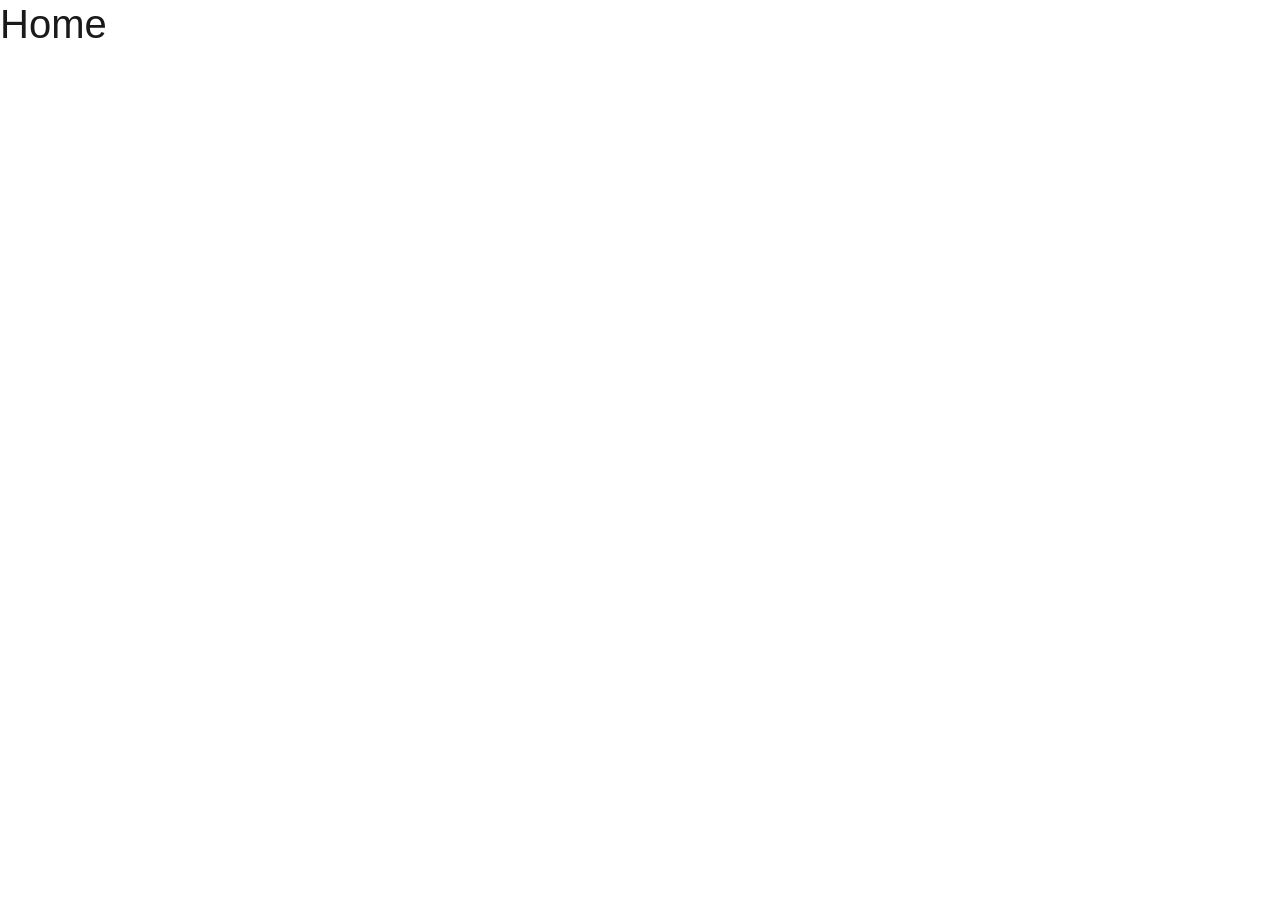
==== index.html @ de0bb497 "Add base HTML structure and Bootstrap 5 for all pages" ====
<!DOCTYPE html>
<html lang="en">
<head>
    <meta charset="UTF-8">
    <meta name="viewport" content="width=device-width, initial-scale=1.0">
    <meta name="description" content="AuraSpace Cafe in Odesa. Specialty coffee, house-made desserts and creative atmosphere in the heart of the city.">
    <title>AuraSpace Cafe - Where Every Cup Tells a Story</title>
    <link rel="icon" href="img/favicon.ico">
    <link href="https://cdn.jsdelivr.net/npm/bootstrap@5.3.3/dist/css/bootstrap.min.css" rel="stylesheet">
    <link rel="stylesheet" href="css/style.css">
</head>
<body>

    <header>
        <!-- navbar goes here -->
    </header>

    <main>
        <h1>Home</h1>
    </main>

    <footer>
        <!-- footer goes here -->
    </footer>

    <script src="https://cdn.jsdelivr.net/npm/bootstrap@5.3.3/dist/js/bootstrap.bundle.min.js"></script>
    <script src="js/script.js"></script>
</body>
</html>
---- css/style.css ----
/* Base styles */
body {
    font-family: 'Inter', sans-serif;
    color: #1a1a1a;
}
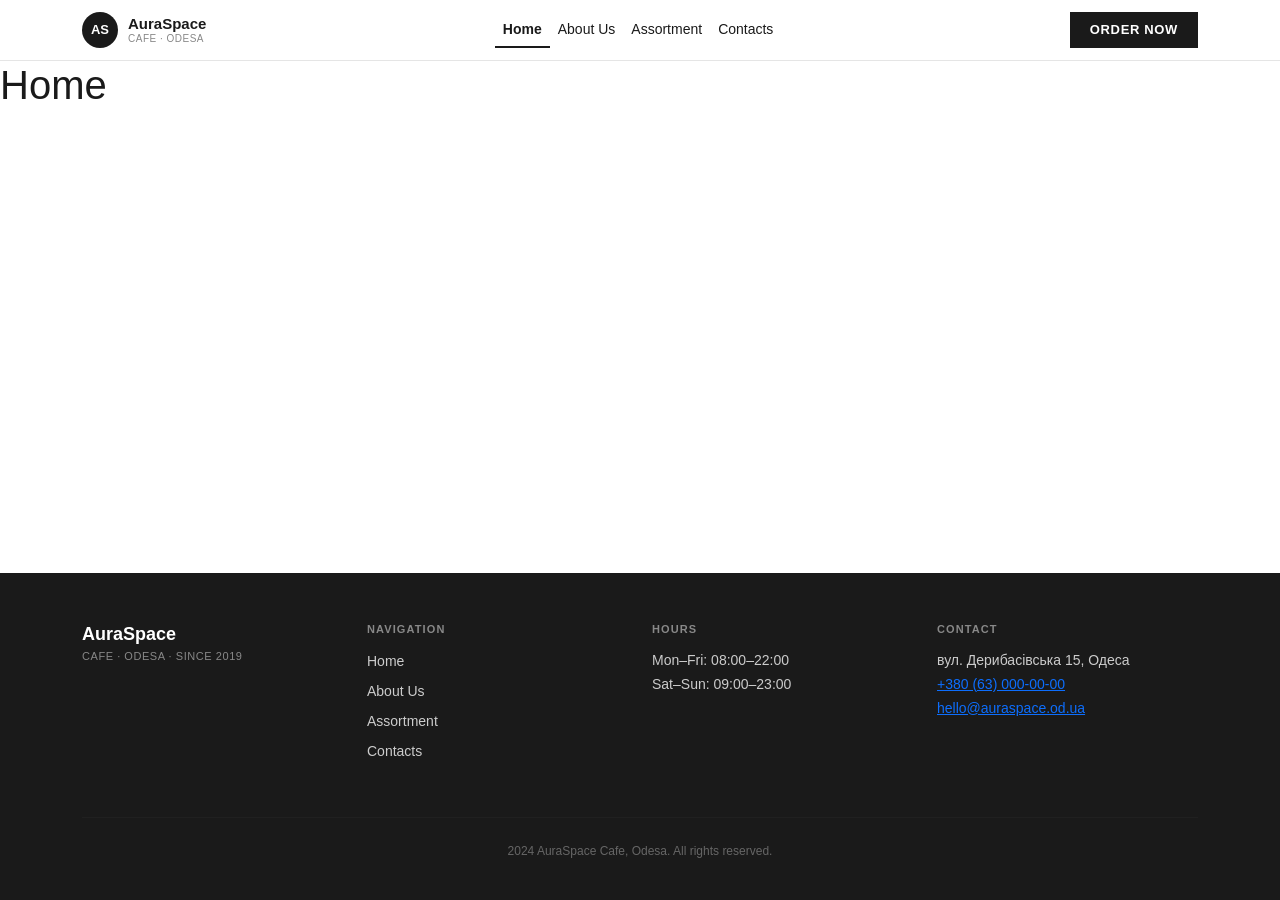
==== commit 20d517ae: "Navbar and footer" ====
--- a/index.html
+++ b/index.html
@@ -12,7 +12,39 @@
 <body>
 
     <header>
-        <!-- navbar goes here -->
+        <header>
+    <nav class="navbar navbar-expand-lg bg-white sticky-top">
+        <div class="container">
+            <a class="navbar-brand-wrapper" href="index.html">
+                <div class="navbar-logo">AS</div>
+                <div class="navbar-brand-text">
+                    <span class="navbar-brand-name">AuraSpace</span>
+                    <span class="navbar-brand-sub">Cafe · Odesa</span>
+                </div>
+            </a>
+            <button class="navbar-toggler" type="button" data-bs-toggle="collapse" data-bs-target="#mainNav">
+                <span class="navbar-toggler-icon"></span>
+            </button>
+            <div class="collapse navbar-collapse" id="mainNav">
+                <ul class="navbar-nav mx-auto">
+                    <li class="nav-item">
+                        <a class="nav-link active" href="index.html">Home</a>
+                    </li>
+                    <li class="nav-item">
+                        <a class="nav-link" href="about.html">About Us</a>
+                    </li>
+                    <li class="nav-item">
+                        <a class="nav-link" href="assortment.html">Assortment</a>
+                    </li>
+                    <li class="nav-item">
+                        <a class="nav-link" href="contacts.html">Contacts</a>
+                    </li>
+                </ul>
+                <a href="contacts.html" class="btn-order">Order Now</a>
+            </div>
+        </div>
+    </nav>
+</header>
     </header>
 
     <main>
@@ -20,7 +52,42 @@
     </main>
 
     <footer>
-        <!-- footer goes here -->
+        <footer class="site-footer">
+    <div class="container">
+        <div class="row">
+            <div class="col-lg-3 mb-4">
+                <div class="footer-brand-name">AuraSpace</div>
+                <div class="footer-brand-sub">Cafe · Odesa · Since 2019</div>
+            </div>
+            <div class="col-lg-3 mb-4">
+                <div class="footer-heading">Navigation</div>
+                <ul class="footer-links">
+                    <li><a href="index.html">Home</a></li>
+                    <li><a href="about.html">About Us</a></li>
+                    <li><a href="assortment.html">Assortment</a></li>
+                    <li><a href="contacts.html">Contacts</a></li>
+                </ul>
+            </div>
+            <div class="col-lg-3 mb-4">
+                <div class="footer-heading">Hours</div>
+                <p class="footer-text">
+                    Mon–Fri: 08:00–22:00<br>
+                    Sat–Sun: 09:00–23:00
+                </p>
+            </div>
+            <div class="col-lg-3 mb-4">
+                <div class="footer-heading">Contact</div>
+                <p class="footer-text">
+                    вул. Дерибасівська 15, Одеса<br>
+                    <a href="tel:+380630000000" class="footer-links a">+380 (63) 000-00-00</a><br>
+                    <a href="mailto:hello@auraspace.od.ua" class="footer-links a">hello@auraspace.od.ua</a>
+                </p>
+            </div>
+        </div>
+        <hr class="footer-divider">
+        <p class="footer-copy text-center">2024 AuraSpace Cafe, Odesa. All rights reserved.</p>
+    </div>
+</footer>
     </footer>
 
     <script src="https://cdn.jsdelivr.net/npm/bootstrap@5.3.3/dist/js/bootstrap.bundle.min.js"></script>
--- a/css/style.css
+++ b/css/style.css
@@ -1,5 +1,156 @@
-/* Base styles */
+/* Base */
 body {
     font-family: 'Inter', sans-serif;
     color: #1a1a1a;
+    display: flex;
+    flex-direction: column;
+    min-height: 100vh;
+}
+
+main {
+    flex: 1;
+}
+
+/* Navbar */
+.navbar {
+    border-bottom: 1px solid #e5e5e5;
+    padding: 12px 0;
+}
+
+.navbar-brand-wrapper {
+    display: flex;
+    align-items: center;
+    gap: 10px;
+    text-decoration: none;
+}
+
+.navbar-logo {
+    width: 36px;
+    height: 36px;
+    background-color: #1a1a1a;
+    color: #fff;
+    font-size: 13px;
+    font-weight: 700;
+    display: flex;
+    align-items: center;
+    justify-content: center;
+    border-radius: 50%;
+}
+
+.navbar-brand-text {
+    display: flex;
+    flex-direction: column;
+    line-height: 1.2;
+}
+
+.navbar-brand-name {
+    font-size: 15px;
+    font-weight: 700;
+    color: #1a1a1a;
+}
+
+.navbar-brand-sub {
+    font-size: 10px;
+    color: #888;
+    letter-spacing: 0.05em;
+    text-transform: uppercase;
+}
+
+.navbar-nav .nav-link {
+    color: #1a1a1a;
+    font-size: 14px;
+    padding: 6px 16px;
+}
+
+.navbar-nav .nav-link:hover {
+    color: #555;
+}
+
+.navbar-nav .nav-link.active {
+    font-weight: 600;
+    color: #1a1a1a;
+    border-bottom: 2px solid #1a1a1a;
+}
+
+.btn-order {
+    background-color: #1a1a1a;
+    color: #fff;
+    font-size: 13px;
+    font-weight: 600;
+    padding: 8px 20px;
+    border: none;
+    letter-spacing: 0.05em;
+    text-transform: uppercase;
+    text-decoration: none;
+}
+
+.btn-order:hover {
+    background-color: #333;
+    color: #fff;
+}
+
+/* Footer */
+.site-footer {
+    background-color: #1a1a1a;
+    color: #fff;
+    padding: 48px 0 24px;
+    margin-top: auto;
+}
+
+.footer-brand-name {
+    font-size: 18px;
+    font-weight: 700;
+    color: #fff;
+}
+
+.footer-brand-sub {
+    font-size: 11px;
+    color: #888;
+    letter-spacing: 0.05em;
+    text-transform: uppercase;
+}
+
+.footer-heading {
+    font-size: 11px;
+    font-weight: 700;
+    letter-spacing: 0.1em;
+    text-transform: uppercase;
+    color: #888;
+    margin-bottom: 12px;
+}
+
+.footer-links {
+    list-style: none;
+    padding: 0;
+    margin: 0;
+}
+
+.footer-links li {
+    margin-bottom: 6px;
+}
+
+.footer-links a {
+    color: #ccc;
+    text-decoration: none;
+    font-size: 14px;
+}
+
+.footer-links a:hover {
+    color: #fff;
+}
+
+.footer-text {
+    color: #ccc;
+    font-size: 14px;
+    line-height: 1.7;
+}
+
+.footer-divider {
+    border-color: #333;
+    margin: 24px 0;
+}
+
+.footer-copy {
+    color: #666;
+    font-size: 12px;
 }
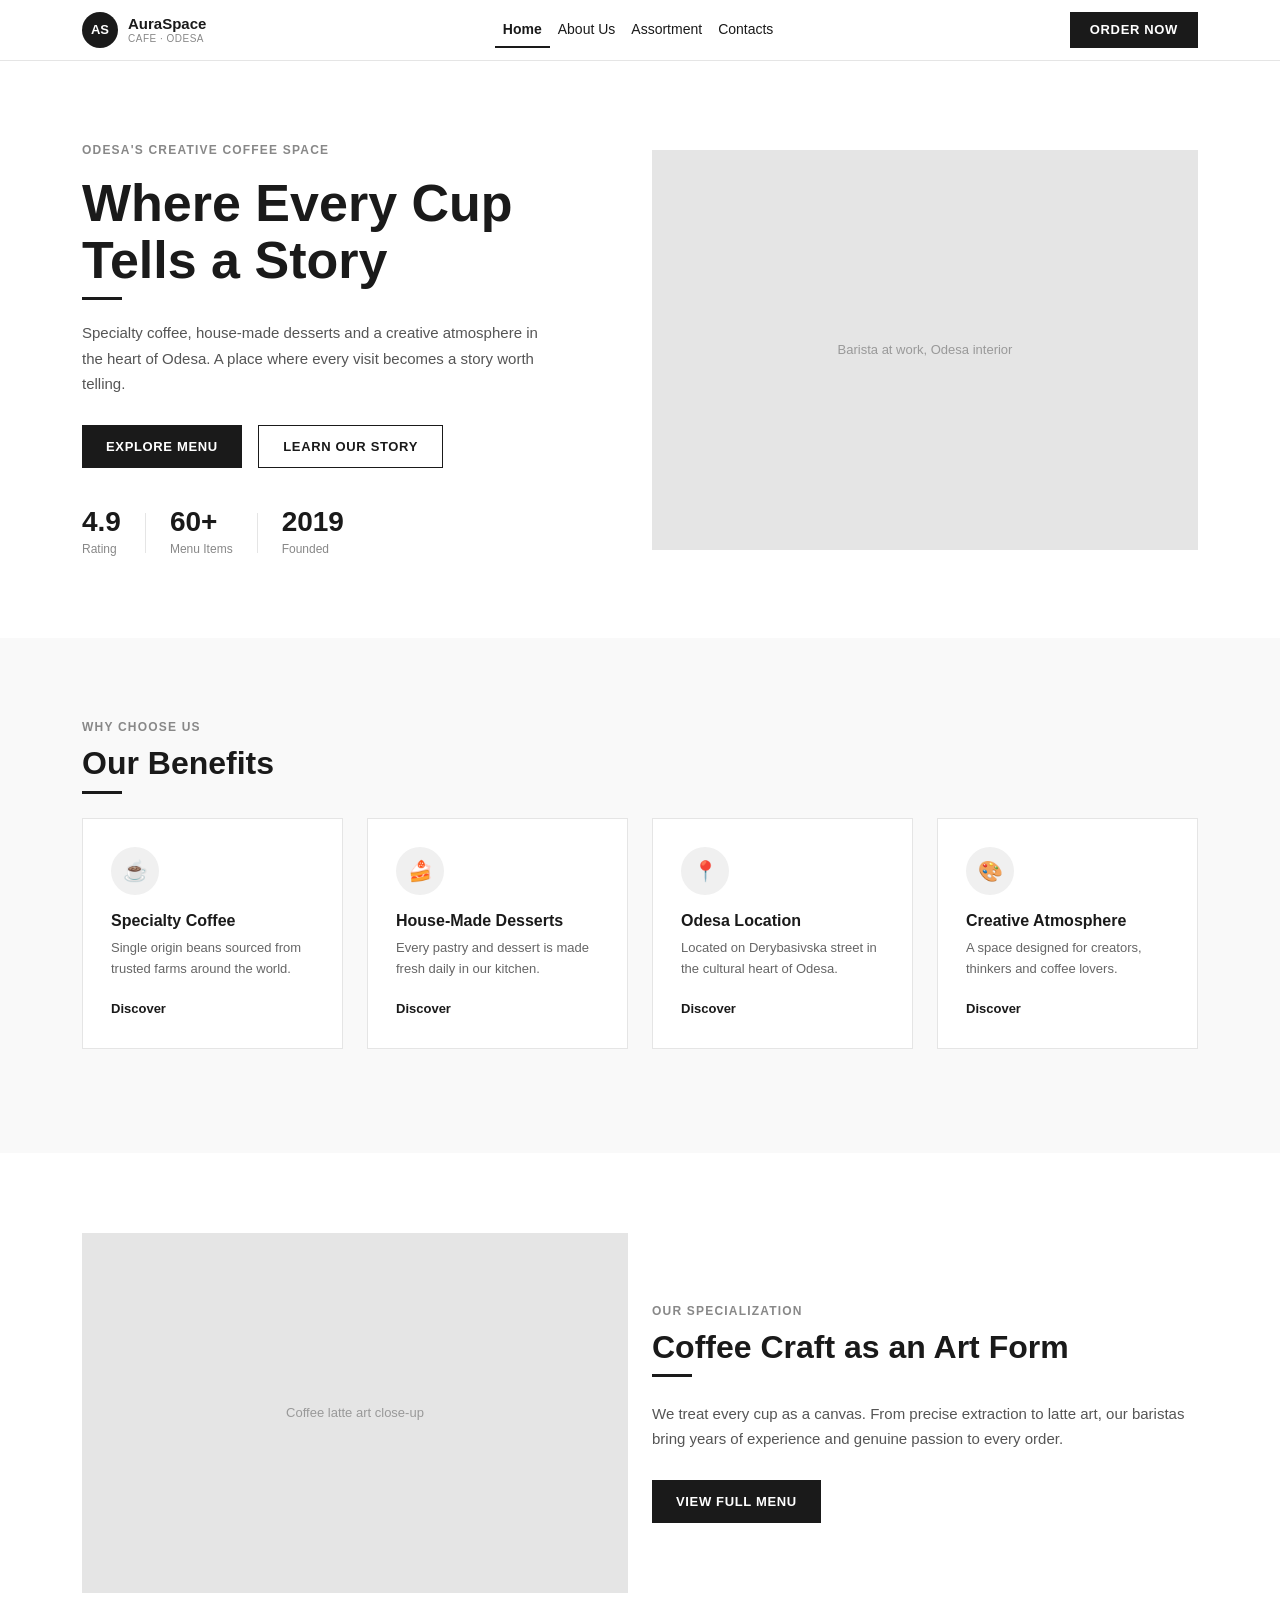
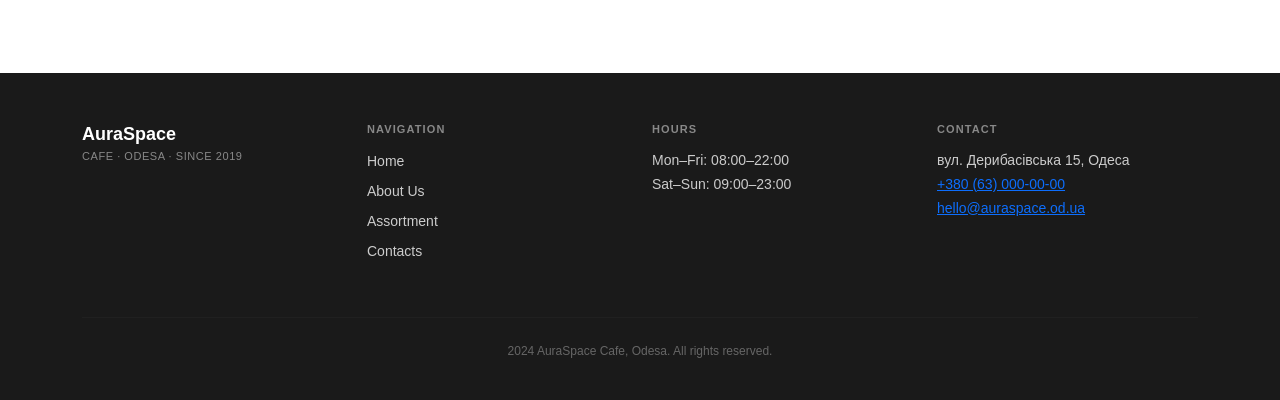
==== commit 274bdeef: "Add homepage sections: hero, benefits, specialization" ====
--- a/index.html
+++ b/index.html
@@ -48,8 +48,120 @@
     </header>
 
     <main>
-        <h1>Home</h1>
-    </main>
+    <!-- Hero -->
+    <section class="hero">
+        <div class="container">
+            <div class="row align-items-center">
+                <div class="col-lg-6">
+                    <p class="hero-label">Odesa's Creative Coffee Space</p>
+                    <h1 class="hero-title">Where Every Cup Tells a Story</h1>
+                    <div class="hero-underline"></div>
+                    <p class="hero-desc">Specialty coffee, house-made desserts and a creative atmosphere in the heart of Odesa. A place where every visit becomes a story worth telling.</p>
+                    <div class="hero-buttons">
+                        <a href="assortment.html" class="btn-primary-dark">Explore Menu</a>
+                        <a href="about.html" class="btn-outline-dark">Learn Our Story</a>
+                    </div>
+                    <div class="hero-stats">
+                        <div class="hero-stat">
+                            <span class="stat-number">4.9</span>
+                            <span class="stat-label">Rating</span>
+                        </div>
+                        <div class="hero-stat-divider"></div>
+                        <div class="hero-stat">
+                            <span class="stat-number">60+</span>
+                            <span class="stat-label">Menu Items</span>
+                        </div>
+                        <div class="hero-stat-divider"></div>
+                        <div class="hero-stat">
+                            <span class="stat-number">2019</span>
+                            <span class="stat-label">Founded</span>
+                        </div>
+                    </div>
+                </div>
+                <div class="col-lg-6">
+                    <div class="hero-image-placeholder">
+                        <span>Barista at work, Odesa interior</span>
+                    </div>
+                </div>
+            </div>
+        </div>
+    </section>
+
+    <!-- Benefits -->
+    <section class="benefits">
+        <div class="container">
+            <p class="section-label">Why Choose Us</p>
+            <h2 class="section-title">Our Benefits</h2>
+            <div class="section-underline"></div>
+            <div class="row mt-4">
+                <div class="col-lg-3 col-md-6 mb-4">
+                    <div class="benefit-card">
+                        <div class="benefit-icon">
+                            &#9749;
+                            <!-- <img src="img/icon-coffee.svg" alt="Specialty Coffee icon"> -->
+                        </div>
+                        <h3 class="benefit-title">Specialty Coffee</h3>
+                        <p class="benefit-desc">Single origin beans sourced from trusted farms around the world.</p>
+                        <a href="assortment.html" class="benefit-link">Discover</a>
+                    </div>
+                </div>
+                <div class="col-lg-3 col-md-6 mb-4">
+                    <div class="benefit-card">
+                        <div class="benefit-icon">
+                            &#127856;
+                            <!-- <img src="img/icon-dessert.svg" alt="House-Made Desserts icon"> -->
+                        </div>
+                        <h3 class="benefit-title">House-Made Desserts</h3>
+                        <p class="benefit-desc">Every pastry and dessert is made fresh daily in our kitchen.</p>
+                        <a href="assortment.html" class="benefit-link">Discover</a>
+                    </div>
+                </div>
+                <div class="col-lg-3 col-md-6 mb-4">
+                    <div class="benefit-card">
+                        <div class="benefit-icon">
+                            &#128205;
+                            <!-- <img src="img/icon-location.svg" alt="Odesa Location icon"> -->
+                        </div>
+                        <h3 class="benefit-title">Odesa Location</h3>
+                        <p class="benefit-desc">Located on Derybasivska street in the cultural heart of Odesa.</p>
+                        <a href="contacts.html" class="benefit-link">Discover</a>
+                    </div>
+                </div>
+                <div class="col-lg-3 col-md-6 mb-4">
+                    <div class="benefit-card">
+                        <div class="benefit-icon">
+                            &#127912;
+                            <!-- <img src="img/icon-creative.svg" alt="Creative Atmosphere icon"> -->
+                        </div>
+                        <h3 class="benefit-title">Creative Atmosphere</h3>
+                        <p class="benefit-desc">A space designed for creators, thinkers and coffee lovers.</p>
+                        <a href="about.html" class="benefit-link">Discover</a>
+                    </div>
+                </div>
+            </div>
+        </div>
+    </section>
+
+    <!-- Specialization -->
+    <section class="specialization">
+        <div class="container">
+            <div class="row align-items-center">
+                <div class="col-lg-6">
+                    <div class="spec-image-placeholder">
+                        <span>Coffee latte art close-up</span>
+                    </div>
+                </div>
+                <div class="col-lg-6">
+                    <p class="section-label">Our Specialization</p>
+                    <h2 class="section-title">Coffee Craft as an Art Form</h2>
+                    <div class="section-underline"></div>
+                    <p class="spec-desc">We treat every cup as a canvas. From precise extraction to latte art, our baristas bring years of experience and genuine passion to every order.</p>
+                    <a href="assortment.html" class="btn-primary-dark">View Full Menu</a>
+                </div>
+            </div>
+        </div>
+    </section>
+</main>
 
     <footer>
         <footer class="site-footer">
--- a/css/style.css
+++ b/css/style.css
@@ -153,4 +153,227 @@
 .footer-copy {
     color: #666;
     font-size: 12px;
+}
+
+/* Shared section styles */
+.section-label {
+    font-size: 12px;
+    font-weight: 600;
+    letter-spacing: 0.1em;
+    text-transform: uppercase;
+    color: #888;
+    margin-bottom: 8px;
+}
+
+.section-title {
+    font-size: 32px;
+    font-weight: 700;
+    color: #1a1a1a;
+    margin-bottom: 8px;
+}
+
+.section-underline {
+    width: 40px;
+    height: 3px;
+    background-color: #1a1a1a;
+    margin-bottom: 24px;
+}
+
+/* Buttons */
+.btn-primary-dark {
+    display: inline-block;
+    background-color: #1a1a1a;
+    color: #fff;
+    font-size: 13px;
+    font-weight: 600;
+    padding: 12px 24px;
+    text-decoration: none;
+    letter-spacing: 0.05em;
+    text-transform: uppercase;
+    margin-right: 12px;
+}
+
+.btn-primary-dark:hover {
+    background-color: #333;
+    color: #fff;
+}
+
+.btn-outline-dark {
+    display: inline-block;
+    background-color: transparent;
+    color: #1a1a1a;
+    font-size: 13px;
+    font-weight: 600;
+    padding: 11px 24px;
+    text-decoration: none;
+    letter-spacing: 0.05em;
+    text-transform: uppercase;
+    border: 1px solid #1a1a1a;
+}
+
+.btn-outline-dark:hover {
+    background-color: #1a1a1a;
+    color: #fff;
+}
+
+/* Hero */
+.hero {
+    padding: 80px 0;
+    background-color: #fff;
+}
+
+.hero-label {
+    font-size: 12px;
+    font-weight: 600;
+    letter-spacing: 0.1em;
+    text-transform: uppercase;
+    color: #888;
+    margin-bottom: 16px;
+}
+
+.hero-title {
+    font-size: 52px;
+    font-weight: 800;
+    line-height: 1.1;
+    color: #1a1a1a;
+    margin-bottom: 8px;
+}
+
+.hero-underline {
+    width: 40px;
+    height: 3px;
+    background-color: #1a1a1a;
+    margin-bottom: 20px;
+}
+
+.hero-desc {
+    font-size: 15px;
+    color: #555;
+    line-height: 1.7;
+    margin-bottom: 28px;
+    max-width: 480px;
+}
+
+.hero-buttons {
+    margin-bottom: 40px;
+}
+
+.hero-stats {
+    display: flex;
+    align-items: center;
+    gap: 24px;
+}
+
+.hero-stat {
+    display: flex;
+    flex-direction: column;
+}
+
+.stat-number {
+    font-size: 28px;
+    font-weight: 800;
+    color: #1a1a1a;
+    line-height: 1;
+}
+
+.stat-label {
+    font-size: 12px;
+    color: #888;
+    margin-top: 4px;
+}
+
+.hero-stat-divider {
+    width: 1px;
+    height: 40px;
+    background-color: #e5e5e5;
+}
+
+.hero-image-placeholder {
+    width: 100%;
+    height: 400px;
+    background-color: #e5e5e5;
+    display: flex;
+    align-items: center;
+    justify-content: center;
+    color: #999;
+    font-size: 13px;
+}
+
+/* Benefits */
+.benefits {
+    padding: 80px 0;
+    background-color: #f9f9f9;
+}
+
+.benefit-card {
+    background-color: #fff;
+    padding: 28px;
+    height: 100%;
+    border: 1px solid #e5e5e5;
+}
+
+.benefit-icon {
+    width: 48px;
+    height: 48px;
+    background-color: #f0f0f0;
+    border-radius: 50%;
+    display: flex;
+    align-items: center;
+    justify-content: center;
+    margin-bottom: 16px;
+    font-size: 20px;
+}
+
+.benefit-icon img {
+    width: 24px;
+    height: 24px;
+}
+
+.benefit-title {
+    font-size: 16px;
+    font-weight: 700;
+    color: #1a1a1a;
+    margin-bottom: 8px;
+}
+
+.benefit-desc {
+    font-size: 13px;
+    color: #666;
+    line-height: 1.6;
+    margin-bottom: 16px;
+}
+
+.benefit-link {
+    font-size: 13px;
+    font-weight: 600;
+    color: #1a1a1a;
+    text-decoration: none;
+}
+
+.benefit-link:hover {
+    color: #555;
+}
+
+/* Specialization */
+.specialization {
+    padding: 80px 0;
+    background-color: #fff;
+}
+
+.spec-image-placeholder {
+    width: 100%;
+    height: 360px;
+    background-color: #e5e5e5;
+    display: flex;
+    align-items: center;
+    justify-content: center;
+    color: #999;
+    font-size: 13px;
+}
+
+.spec-desc {
+    font-size: 15px;
+    color: #555;
+    line-height: 1.7;
+    margin-bottom: 28px;
 }
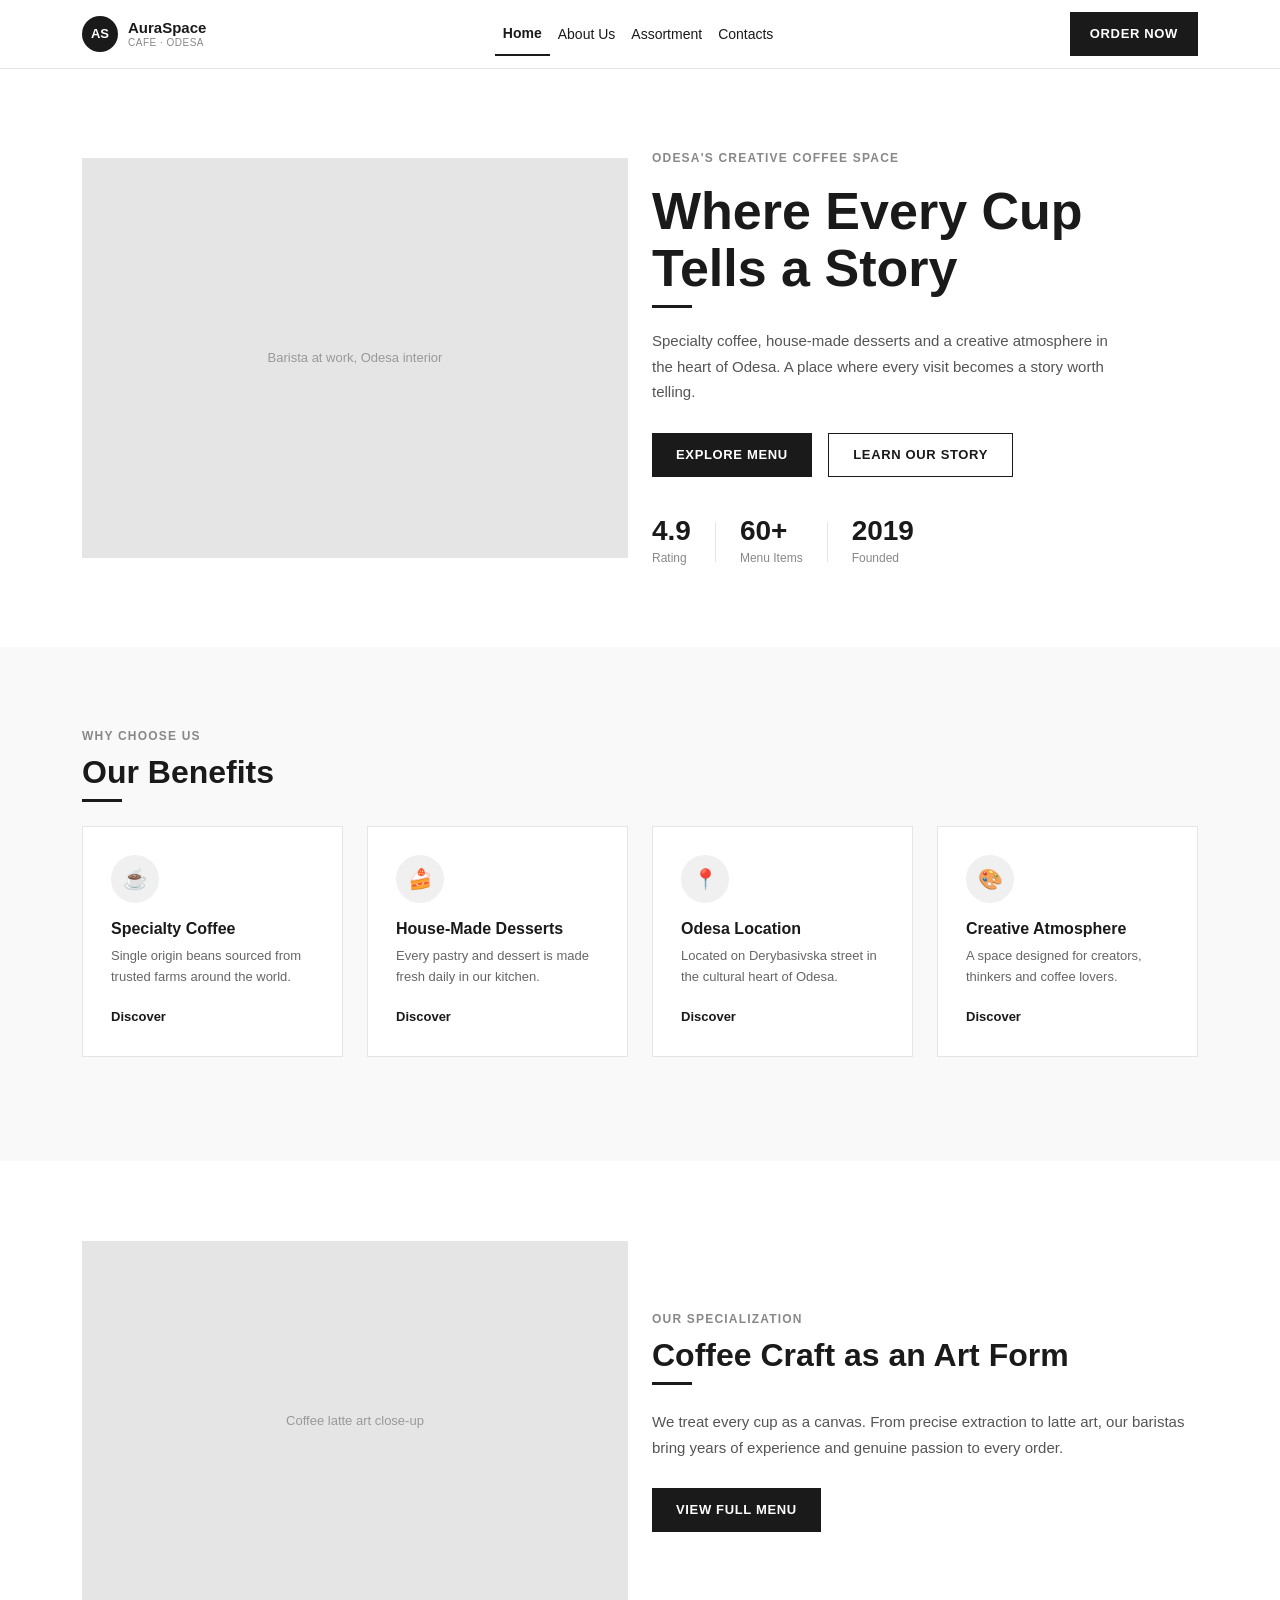
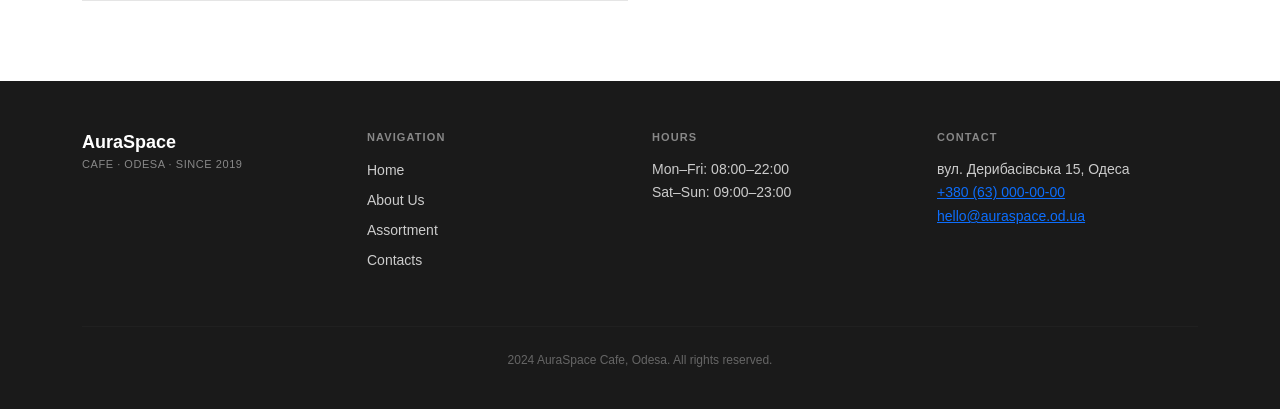
==== commit 23bb12f8: "Fix mobile layout: stack columns and adjust spacing" ====
--- a/index.html
+++ b/index.html
@@ -12,194 +12,183 @@
 <body>
 
     <header>
-        <header>
-    <nav class="navbar navbar-expand-lg bg-white sticky-top">
-        <div class="container">
-            <a class="navbar-brand-wrapper" href="index.html">
-                <div class="navbar-logo">AS</div>
-                <div class="navbar-brand-text">
-                    <span class="navbar-brand-name">AuraSpace</span>
-                    <span class="navbar-brand-sub">Cafe · Odesa</span>
+        <nav class="navbar navbar-expand-lg bg-white sticky-top">
+            <div class="container">
+                <a class="navbar-brand-wrapper" href="index.html">
+                    <div class="navbar-logo">AS</div>
+                    <div class="navbar-brand-text">
+                        <span class="navbar-brand-name">AuraSpace</span>
+                        <span class="navbar-brand-sub">Cafe · Odesa</span>
+                    </div>
+                </a>
+                <button class="navbar-toggler" type="button" data-bs-toggle="collapse" data-bs-target="#mainNav">
+                    <span class="navbar-toggler-icon"></span>
+                </button>
+                <div class="collapse navbar-collapse" id="mainNav">
+                    <ul class="navbar-nav mx-auto">
+                        <li class="nav-item">
+                            <a class="nav-link active" href="index.html">Home</a>
+                        </li>
+                        <li class="nav-item">
+                            <a class="nav-link" href="about.html">About Us</a>
+                        </li>
+                        <li class="nav-item">
+                            <a class="nav-link" href="assortment.html">Assortment</a>
+                        </li>
+                        <li class="nav-item">
+                            <a class="nav-link" href="contacts.html">Contacts</a>
+                        </li>
+                    </ul>
+                    <a href="contacts.html" class="btn-order">Order Now</a>
                 </div>
-            </a>
-            <button class="navbar-toggler" type="button" data-bs-toggle="collapse" data-bs-target="#mainNav">
-                <span class="navbar-toggler-icon"></span>
-            </button>
-            <div class="collapse navbar-collapse" id="mainNav">
-                <ul class="navbar-nav mx-auto">
-                    <li class="nav-item">
-                        <a class="nav-link active" href="index.html">Home</a>
-                    </li>
-                    <li class="nav-item">
-                        <a class="nav-link" href="about.html">About Us</a>
-                    </li>
-                    <li class="nav-item">
-                        <a class="nav-link" href="assortment.html">Assortment</a>
-                    </li>
-                    <li class="nav-item">
-                        <a class="nav-link" href="contacts.html">Contacts</a>
-                    </li>
-                </ul>
-                <a href="contacts.html" class="btn-order">Order Now</a>
             </div>
-        </div>
-    </nav>
-</header>
+        </nav>
     </header>
 
     <main>
-    <!-- Hero -->
-    <section class="hero">
-        <div class="container">
-            <div class="row align-items-center">
-                <div class="col-lg-6">
-                    <p class="hero-label">Odesa's Creative Coffee Space</p>
-                    <h1 class="hero-title">Where Every Cup Tells a Story</h1>
-                    <div class="hero-underline"></div>
-                    <p class="hero-desc">Specialty coffee, house-made desserts and a creative atmosphere in the heart of Odesa. A place where every visit becomes a story worth telling.</p>
-                    <div class="hero-buttons">
-                        <a href="assortment.html" class="btn-primary-dark">Explore Menu</a>
-                        <a href="about.html" class="btn-outline-dark">Learn Our Story</a>
+        <section class="hero">
+            <div class="container">
+                <div class="row align-items-center">
+                    <div class="col-lg-6 order-lg-2 order-1">
+                        <p class="hero-label">Odesa's Creative Coffee Space</p>
+                        <h1 class="hero-title">Where Every Cup Tells a Story</h1>
+                        <div class="hero-underline"></div>
+                        <p class="hero-desc">Specialty coffee, house-made desserts and a creative atmosphere in the heart of Odesa. A place where every visit becomes a story worth telling.</p>
+                        <div class="hero-buttons">
+                            <a href="assortment.html" class="btn-primary-dark">Explore Menu</a>
+                            <a href="about.html" class="btn-outline-dark">Learn Our Story</a>
+                        </div>
+                        <div class="hero-stats">
+                            <div class="hero-stat">
+                                <span class="stat-number">4.9</span>
+                                <span class="stat-label">Rating</span>
+                            </div>
+                            <div class="hero-stat-divider"></div>
+                            <div class="hero-stat">
+                                <span class="stat-number">60+</span>
+                                <span class="stat-label">Menu Items</span>
+                            </div>
+                            <div class="hero-stat-divider"></div>
+                            <div class="hero-stat">
+                                <span class="stat-number">2019</span>
+                                <span class="stat-label">Founded</span>
+                            </div>
+                        </div>
                     </div>
-                    <div class="hero-stats">
-                        <div class="hero-stat">
-                            <span class="stat-number">4.9</span>
-                            <span class="stat-label">Rating</span>
-                        </div>
-                        <div class="hero-stat-divider"></div>
-                        <div class="hero-stat">
-                            <span class="stat-number">60+</span>
-                            <span class="stat-label">Menu Items</span>
-                        </div>
-                        <div class="hero-stat-divider"></div>
-                        <div class="hero-stat">
-                            <span class="stat-number">2019</span>
-                            <span class="stat-label">Founded</span>
+                    <div class="col-lg-6 order-lg-1 order-2">
+                        <div class="hero-image-placeholder">
+                            <span>Barista at work, Odesa interior</span>
                         </div>
                     </div>
                 </div>
-                <div class="col-lg-6">
-                    <div class="hero-image-placeholder">
-                        <span>Barista at work, Odesa interior</span>
+            </div>
+        </section>
+
+        <section class="benefits">
+            <div class="container">
+                <p class="section-label">Why Choose Us</p>
+                <h2 class="section-title">Our Benefits</h2>
+                <div class="section-underline"></div>
+                <div class="row mt-4">
+                    <div class="col-lg-3 col-md-6 mb-4">
+                        <div class="benefit-card">
+                            <div class="benefit-icon">
+                                &#9749;
+                            </div>
+                            <h3 class="benefit-title">Specialty Coffee</h3>
+                            <p class="benefit-desc">Single origin beans sourced from trusted farms around the world.</p>
+                            <a href="assortment.html" class="benefit-link">Discover</a>
+                        </div>
+                    </div>
+                    <div class="col-lg-3 col-md-6 mb-4">
+                        <div class="benefit-card">
+                            <div class="benefit-icon">
+                                &#127856;
+                            </div>
+                            <h3 class="benefit-title">House-Made Desserts</h3>
+                            <p class="benefit-desc">Every pastry and dessert is made fresh daily in our kitchen.</p>
+                            <a href="assortment.html" class="benefit-link">Discover</a>
+                        </div>
+                    </div>
+                    <div class="col-lg-3 col-md-6 mb-4">
+                        <div class="benefit-card">
+                            <div class="benefit-icon">
+                                &#128205;
+                            </div>
+                            <h3 class="benefit-title">Odesa Location</h3>
+                            <p class="benefit-desc">Located on Derybasivska street in the cultural heart of Odesa.</p>
+                            <a href="contacts.html" class="benefit-link">Discover</a>
+                        </div>
+                    </div>
+                    <div class="col-lg-3 col-md-6 mb-4">
+                        <div class="benefit-card">
+                            <div class="benefit-icon">
+                                &#127912;
+                            </div>
+                            <h3 class="benefit-title">Creative Atmosphere</h3>
+                            <p class="benefit-desc">A space designed for creators, thinkers and coffee lovers.</p>
+                            <a href="about.html" class="benefit-link">Discover</a>
+                        </div>
                     </div>
                 </div>
             </div>
-        </div>
-    </section>
+        </section>
 
-    <!-- Benefits -->
-    <section class="benefits">
-        <div class="container">
-            <p class="section-label">Why Choose Us</p>
-            <h2 class="section-title">Our Benefits</h2>
-            <div class="section-underline"></div>
-            <div class="row mt-4">
-                <div class="col-lg-3 col-md-6 mb-4">
-                    <div class="benefit-card">
-                        <div class="benefit-icon">
-                            &#9749;
-                            <!-- <img src="img/icon-coffee.svg" alt="Specialty Coffee icon"> -->
+        <section class="specialization">
+            <div class="container">
+                <div class="row align-items-center">
+                    <div class="col-lg-6">
+                        <div class="spec-image-placeholder">
+                            <span>Coffee latte art close-up</span>
                         </div>
-                        <h3 class="benefit-title">Specialty Coffee</h3>
-                        <p class="benefit-desc">Single origin beans sourced from trusted farms around the world.</p>
-                        <a href="assortment.html" class="benefit-link">Discover</a>
                     </div>
-                </div>
-                <div class="col-lg-3 col-md-6 mb-4">
-                    <div class="benefit-card">
-                        <div class="benefit-icon">
-                            &#127856;
-                            <!-- <img src="img/icon-dessert.svg" alt="House-Made Desserts icon"> -->
-                        </div>
-                        <h3 class="benefit-title">House-Made Desserts</h3>
-                        <p class="benefit-desc">Every pastry and dessert is made fresh daily in our kitchen.</p>
-                        <a href="assortment.html" class="benefit-link">Discover</a>
-                    </div>
-                </div>
-                <div class="col-lg-3 col-md-6 mb-4">
-                    <div class="benefit-card">
-                        <div class="benefit-icon">
-                            &#128205;
-                            <!-- <img src="img/icon-location.svg" alt="Odesa Location icon"> -->
-                        </div>
-                        <h3 class="benefit-title">Odesa Location</h3>
-                        <p class="benefit-desc">Located on Derybasivska street in the cultural heart of Odesa.</p>
-                        <a href="contacts.html" class="benefit-link">Discover</a>
-                    </div>
-                </div>
-                <div class="col-lg-3 col-md-6 mb-4">
-                    <div class="benefit-card">
-                        <div class="benefit-icon">
-                            &#127912;
-                            <!-- <img src="img/icon-creative.svg" alt="Creative Atmosphere icon"> -->
-                        </div>
-                        <h3 class="benefit-title">Creative Atmosphere</h3>
-                        <p class="benefit-desc">A space designed for creators, thinkers and coffee lovers.</p>
-                        <a href="about.html" class="benefit-link">Discover</a>
+                    <div class="col-lg-6">
+                        <p class="section-label">Our Specialization</p>
+                        <h2 class="section-title">Coffee Craft as an Art Form</h2>
+                        <div class="section-underline"></div>
+                        <p class="spec-desc">We treat every cup as a canvas. From precise extraction to latte art, our baristas bring years of experience and genuine passion to every order.</p>
+                        <a href="assortment.html" class="btn-primary-dark">View Full Menu</a>
                     </div>
                 </div>
             </div>
-        </div>
-    </section>
+        </section>
+    </main>
 
-    <!-- Specialization -->
-    <section class="specialization">
+    <footer class="site-footer">
         <div class="container">
-            <div class="row align-items-center">
-                <div class="col-lg-6">
-                    <div class="spec-image-placeholder">
-                        <span>Coffee latte art close-up</span>
-                    </div>
+            <div class="row">
+                <div class="col-lg-3 mb-4">
+                    <div class="footer-brand-name">AuraSpace</div>
+                    <div class="footer-brand-sub">Cafe · Odesa · Since 2019</div>
                 </div>
-                <div class="col-lg-6">
-                    <p class="section-label">Our Specialization</p>
-                    <h2 class="section-title">Coffee Craft as an Art Form</h2>
-                    <div class="section-underline"></div>
-                    <p class="spec-desc">We treat every cup as a canvas. From precise extraction to latte art, our baristas bring years of experience and genuine passion to every order.</p>
-                    <a href="assortment.html" class="btn-primary-dark">View Full Menu</a>
+                <div class="col-lg-3 mb-4">
+                    <div class="footer-heading">Navigation</div>
+                    <ul class="footer-links">
+                        <li><a href="index.html">Home</a></li>
+                        <li><a href="about.html">About Us</a></li>
+                        <li><a href="assortment.html">Assortment</a></li>
+                        <li><a href="contacts.html">Contacts</a></li>
+                    </ul>
+                </div>
+                <div class="col-lg-3 mb-4">
+                    <div class="footer-heading">Hours</div>
+                    <p class="footer-text">
+                        Mon–Fri: 08:00–22:00<br>
+                        Sat–Sun: 09:00–23:00
+                    </p>
+                </div>
+                <div class="col-lg-3 mb-4">
+                    <div class="footer-heading">Contact</div>
+                    <p class="footer-text">
+                        вул. Дерибасівська 15, Одеса<br>
+                        <a href="tel:+380630000000" class="footer-links a">+380 (63) 000-00-00</a><br>
+                        <a href="mailto:hello@auraspace.od.ua" class="footer-links a">hello@auraspace.od.ua</a>
+                    </p>
                 </div>
             </div>
+            <hr class="footer-divider">
+            <p class="footer-copy text-center">2024 AuraSpace Cafe, Odesa. All rights reserved.</p>
         </div>
-    </section>
-</main>
-
-    <footer>
-        <footer class="site-footer">
-    <div class="container">
-        <div class="row">
-            <div class="col-lg-3 mb-4">
-                <div class="footer-brand-name">AuraSpace</div>
-                <div class="footer-brand-sub">Cafe · Odesa · Since 2019</div>
-            </div>
-            <div class="col-lg-3 mb-4">
-                <div class="footer-heading">Navigation</div>
-                <ul class="footer-links">
-                    <li><a href="index.html">Home</a></li>
-                    <li><a href="about.html">About Us</a></li>
-                    <li><a href="assortment.html">Assortment</a></li>
-                    <li><a href="contacts.html">Contacts</a></li>
-                </ul>
-            </div>
-            <div class="col-lg-3 mb-4">
-                <div class="footer-heading">Hours</div>
-                <p class="footer-text">
-                    Mon–Fri: 08:00–22:00<br>
-                    Sat–Sun: 09:00–23:00
-                </p>
-            </div>
-            <div class="col-lg-3 mb-4">
-                <div class="footer-heading">Contact</div>
-                <p class="footer-text">
-                    вул. Дерибасівська 15, Одеса<br>
-                    <a href="tel:+380630000000" class="footer-links a">+380 (63) 000-00-00</a><br>
-                    <a href="mailto:hello@auraspace.od.ua" class="footer-links a">hello@auraspace.od.ua</a>
-                </p>
-            </div>
-        </div>
-        <hr class="footer-divider">
-        <p class="footer-copy text-center">2024 AuraSpace Cafe, Odesa. All rights reserved.</p>
-    </div>
-</footer>
     </footer>
 
     <script src="https://cdn.jsdelivr.net/npm/bootstrap@5.3.3/dist/js/bootstrap.bundle.min.js"></script>
--- a/css/style.css
+++ b/css/style.css
@@ -376,4 +376,568 @@
     color: #555;
     line-height: 1.7;
     margin-bottom: 28px;
+}
+
+/* Page subtitle */
+.page-subtitle {
+    font-size: 15px;
+    color: #888;
+    margin-top: 8px;
+    margin-bottom: 0;
+}
+
+/* Filters */
+.menu-filters {
+    padding: 24px 0;
+    background-color: #fff;
+    border-bottom: 1px solid #e5e5e5;
+}
+
+.filter-tabs {
+    display: flex;
+    gap: 8px;
+    flex-wrap: wrap;
+}
+
+.filter-btn {
+    font-size: 13px;
+    font-weight: 600;
+    padding: 8px 20px;
+    border: 1px solid #e5e5e5;
+    background-color: #fff;
+    color: #888;
+    cursor: pointer;
+    letter-spacing: 0.03em;
+}
+
+.filter-btn:hover {
+    border-color: #1a1a1a;
+    color: #1a1a1a;
+}
+
+.filter-btn.active {
+    background-color: #1a1a1a;
+    color: #fff;
+    border-color: #1a1a1a;
+}
+
+/* Menu sections */
+.menu-section {
+    padding: 64px 0;
+    background-color: #fff;
+}
+
+.menu-section-alt {
+    background-color: #f9f9f9;
+}
+
+/* Menu cards */
+.menu-card {
+    border: 1px solid #e5e5e5;
+    background-color: #fff;
+    height: 100%;
+}
+
+.menu-card-image {
+    width: 100%;
+    height: 200px;
+    background-color: #e5e5e5;
+    display: flex;
+    align-items: center;
+    justify-content: center;
+    color: #999;
+    font-size: 13px;
+}
+
+.menu-card-body {
+    padding: 16px;
+}
+
+.menu-card-tag {
+    font-size: 11px;
+    font-weight: 600;
+    color: #888;
+    letter-spacing: 0.08em;
+    text-transform: uppercase;
+    margin-bottom: 6px;
+}
+
+.menu-card-title {
+    font-size: 16px;
+    font-weight: 700;
+    color: #1a1a1a;
+    margin-bottom: 12px;
+}
+
+.menu-card-footer {
+    display: flex;
+    align-items: center;
+    justify-content: space-between;
+}
+
+.menu-card-price {
+    font-size: 16px;
+    font-weight: 700;
+    color: #1a1a1a;
+}
+
+.btn-add {
+    font-size: 12px;
+    font-weight: 700;
+    letter-spacing: 0.08em;
+    padding: 8px 16px;
+    background-color: #1a1a1a;
+    color: #fff;
+    border: none;
+    cursor: pointer;
+}
+
+.btn-add:hover {
+    background-color: #333;
+}
+
+/* Hidden menu items */
+.menu-item.hidden {
+    display: none;
+}
+
+/* Contacts section */
+.contacts-section {
+    padding: 64px 0;
+    background-color: #fff;
+}
+
+.contact-info-card {
+    display: flex;
+    gap: 16px;
+    align-items: flex-start;
+    padding: 20px;
+    border: 1px solid #e5e5e5;
+    margin-bottom: 12px;
+    background-color: #fff;
+}
+
+.contact-info-icon {
+    font-size: 20px;
+    min-width: 36px;
+    height: 36px;
+    background-color: #f0f0f0;
+    border-radius: 50%;
+    display: flex;
+    align-items: center;
+    justify-content: center;
+}
+
+.contact-info-label {
+    font-size: 11px;
+    font-weight: 700;
+    letter-spacing: 0.08em;
+    text-transform: uppercase;
+    color: #888;
+    margin-bottom: 4px;
+}
+
+.contact-info-value {
+    font-size: 14px;
+    font-weight: 600;
+    color: #1a1a1a;
+    text-decoration: none;
+    display: block;
+    margin-bottom: 2px;
+}
+
+.contact-info-value:hover {
+    color: #555;
+}
+
+.contact-info-sub {
+    font-size: 12px;
+    color: #888;
+}
+
+.contact-info-link {
+    font-size: 12px;
+    font-weight: 600;
+    color: #1a1a1a;
+    text-decoration: none;
+    margin-top: 4px;
+    display: inline-block;
+}
+
+.contact-info-link:hover {
+    color: #555;
+}
+
+/* Map */
+.map-label {
+    font-size: 11px;
+    font-weight: 700;
+    letter-spacing: 0.08em;
+    text-transform: uppercase;
+    color: #888;
+    margin-bottom: 12px;
+}
+
+.map-placeholder {
+    width: 100%;
+    border: 1px solid #e5e5e5;
+}
+
+.map-address-bar {
+    display: flex;
+    align-items: center;
+    justify-content: space-between;
+    padding: 12px 16px;
+    background-color: #f9f9f9;
+    border: 1px solid #e5e5e5;
+    border-top: none;
+    font-size: 13px;
+    color: #555;
+}
+
+.map-open-link {
+    font-size: 13px;
+    font-weight: 600;
+    color: #1a1a1a;
+    text-decoration: none;
+}
+
+.map-open-link:hover {
+    color: #555;
+}
+
+/* Contact form section */
+.contact-form-section {
+    padding: 64px 0;
+    background-color: #f9f9f9;
+}
+
+.contact-form .form-control {
+    border-radius: 0;
+    border: 1px solid #e5e5e5;
+    font-size: 14px;
+    padding: 10px 14px;
+    color: #1a1a1a;
+}
+
+.contact-form .form-control:focus {
+    border-color: #1a1a1a;
+    box-shadow: none;
+}
+
+.contact-form .form-label {
+    font-size: 12px;
+    font-weight: 600;
+    letter-spacing: 0.05em;
+    text-transform: uppercase;
+    color: #555;
+    margin-bottom: 6px;
+}
+
+/* Page header */
+.page-header {
+    padding: 40px 0 32px;
+    background-color: #f9f9f9;
+    border-bottom: 1px solid #e5e5e5;
+}
+
+.breadcrumb {
+    margin-bottom: 12px;
+    background: none;
+    padding: 0;
+}
+
+.breadcrumb-item a {
+    color: #888;
+    text-decoration: none;
+    font-size: 13px;
+}
+
+.breadcrumb-item a:hover {
+    color: #1a1a1a;
+}
+
+.breadcrumb-item.active {
+    color: #1a1a1a;
+    font-size: 13px;
+}
+
+.breadcrumb-item + .breadcrumb-item::before {
+    color: #ccc;
+}
+
+.page-title {
+    font-size: 36px;
+    font-weight: 800;
+    color: #1a1a1a;
+    margin: 0;
+}
+
+/* Who we are */
+.who-we-are {
+    padding: 80px 0;
+    background-color: #fff;
+}
+
+.about-image-placeholder {
+    width: 100%;
+    height: 400px;
+    background-color: #e5e5e5;
+    display: flex;
+    align-items: center;
+    justify-content: center;
+    color: #999;
+    font-size: 13px;
+}
+
+.about-desc {
+    font-size: 15px;
+    color: #555;
+    line-height: 1.7;
+    margin-bottom: 32px;
+}
+
+.about-stats {
+    display: flex;
+    align-items: center;
+    gap: 24px;
+}
+
+.about-stat {
+    display: flex;
+    flex-direction: column;
+}
+
+/* History */
+.history {
+    padding: 80px 0;
+    background-color: #f9f9f9;
+}
+
+.timeline {
+    display: flex;
+    flex-direction: column;
+    gap: 32px;
+    margin-top: 8px;
+}
+
+.timeline-item {
+    display: flex;
+    gap: 24px;
+}
+
+.timeline-year {
+    font-size: 20px;
+    font-weight: 800;
+    color: #1a1a1a;
+    min-width: 56px;
+    padding-top: 2px;
+}
+
+.timeline-title {
+    font-size: 15px;
+    font-weight: 700;
+    color: #1a1a1a;
+    margin-bottom: 6px;
+}
+
+.timeline-desc {
+    font-size: 13px;
+    color: #666;
+    line-height: 1.6;
+    margin: 0;
+}
+
+/* Heritage */
+.heritage-image-placeholder {
+    width: 100%;
+    height: 260px;
+    background-color: #e5e5e5;
+    display: flex;
+    align-items: center;
+    justify-content: center;
+    color: #999;
+    font-size: 13px;
+    margin-bottom: 20px;
+}
+
+.heritage-tags {
+    display: flex;
+    flex-wrap: wrap;
+    gap: 8px;
+}
+
+.heritage-tag {
+    font-size: 12px;
+    font-weight: 600;
+    color: #1a1a1a;
+    border: 1px solid #1a1a1a;
+    padding: 6px 14px;
+    letter-spacing: 0.03em;
+}
+
+/* Mobile styles */
+@media (max-width: 575px) {
+    .hero {
+        padding: 40px 0;
+    }
+
+    .hero-title {
+        font-size: 32px;
+    }
+
+    .hero-image-placeholder {
+        height: 240px;
+        margin-top: 24px;
+    }
+
+    .hero-stats {
+        flex-wrap: wrap;
+        gap: 16px;
+    }
+
+    .hero-stat-divider {
+        display: none;
+    }
+
+    .hero-buttons {
+        display: flex;
+        flex-direction: column;
+        gap: 12px;
+    }
+
+    .btn-primary-dark {
+        margin-right: 0;
+        text-align: center;
+    }
+
+    .btn-outline-dark {
+        text-align: center;
+    }
+
+    .benefit-card {
+        margin-bottom: 0;
+    }
+
+    .benefits {
+        padding: 40px 0;
+    }
+
+    .specialization {
+        padding: 40px 0;
+    }
+
+    .spec-image-placeholder {
+        height: 220px;
+        margin-bottom: 24px;
+    }
+
+    .section-title {
+        font-size: 24px;
+    }
+
+    .page-title {
+        font-size: 26px;
+    }
+
+    .about-image-placeholder {
+        height: 240px;
+        margin-bottom: 24px;
+    }
+
+    .about-stats {
+        flex-wrap: wrap;
+        gap: 16px;
+    }
+
+    .who-we-are {
+        padding: 40px 0;
+    }
+
+    .history {
+        padding: 40px 0;
+    }
+
+    .heritage-image-placeholder {
+        height: 200px;
+    }
+
+    .timeline-year {
+        font-size: 16px;
+        min-width: 44px;
+    }
+
+    .contacts-section {
+        padding: 40px 0;
+    }
+
+    .map-address-bar {
+        flex-direction: column;
+        gap: 8px;
+        align-items: flex-start;
+    }
+
+    .contact-form-section {
+        padding: 40px 0;
+    }
+
+    .menu-section {
+        padding: 40px 0;
+    }
+
+    .filter-tabs {
+        gap: 6px;
+    }
+
+    .filter-btn {
+        font-size: 12px;
+        padding: 6px 12px;
+    }
+
+    .site-footer {
+        padding: 32px 0 16px;
+    }
+
+    .navbar-brand-name {
+        font-size: 14px;
+    }
+}
+
+@media (min-width: 576px) and (max-width: 991px) {
+    .hero-title {
+        font-size: 40px;
+    }
+
+    .hero-image-placeholder {
+        height: 300px;
+        margin-top: 24px;
+    }
+
+    .spec-image-placeholder {
+        height: 280px;
+        margin-bottom: 24px;
+    }
+
+    .about-image-placeholder {
+        height: 300px;
+        margin-bottom: 24px;
+    }
+}
+
+/* Touch targets */
+.btn-add,
+.filter-btn,
+.btn-primary-dark,
+.btn-outline-dark,
+.btn-order {
+    min-height: 44px;
+    display: inline-flex;
+    align-items: center;
+    justify-content: center;
+}
+
+.nav-link {
+    min-height: 44px;
+    display: flex;
+    align-items: center;
 }
